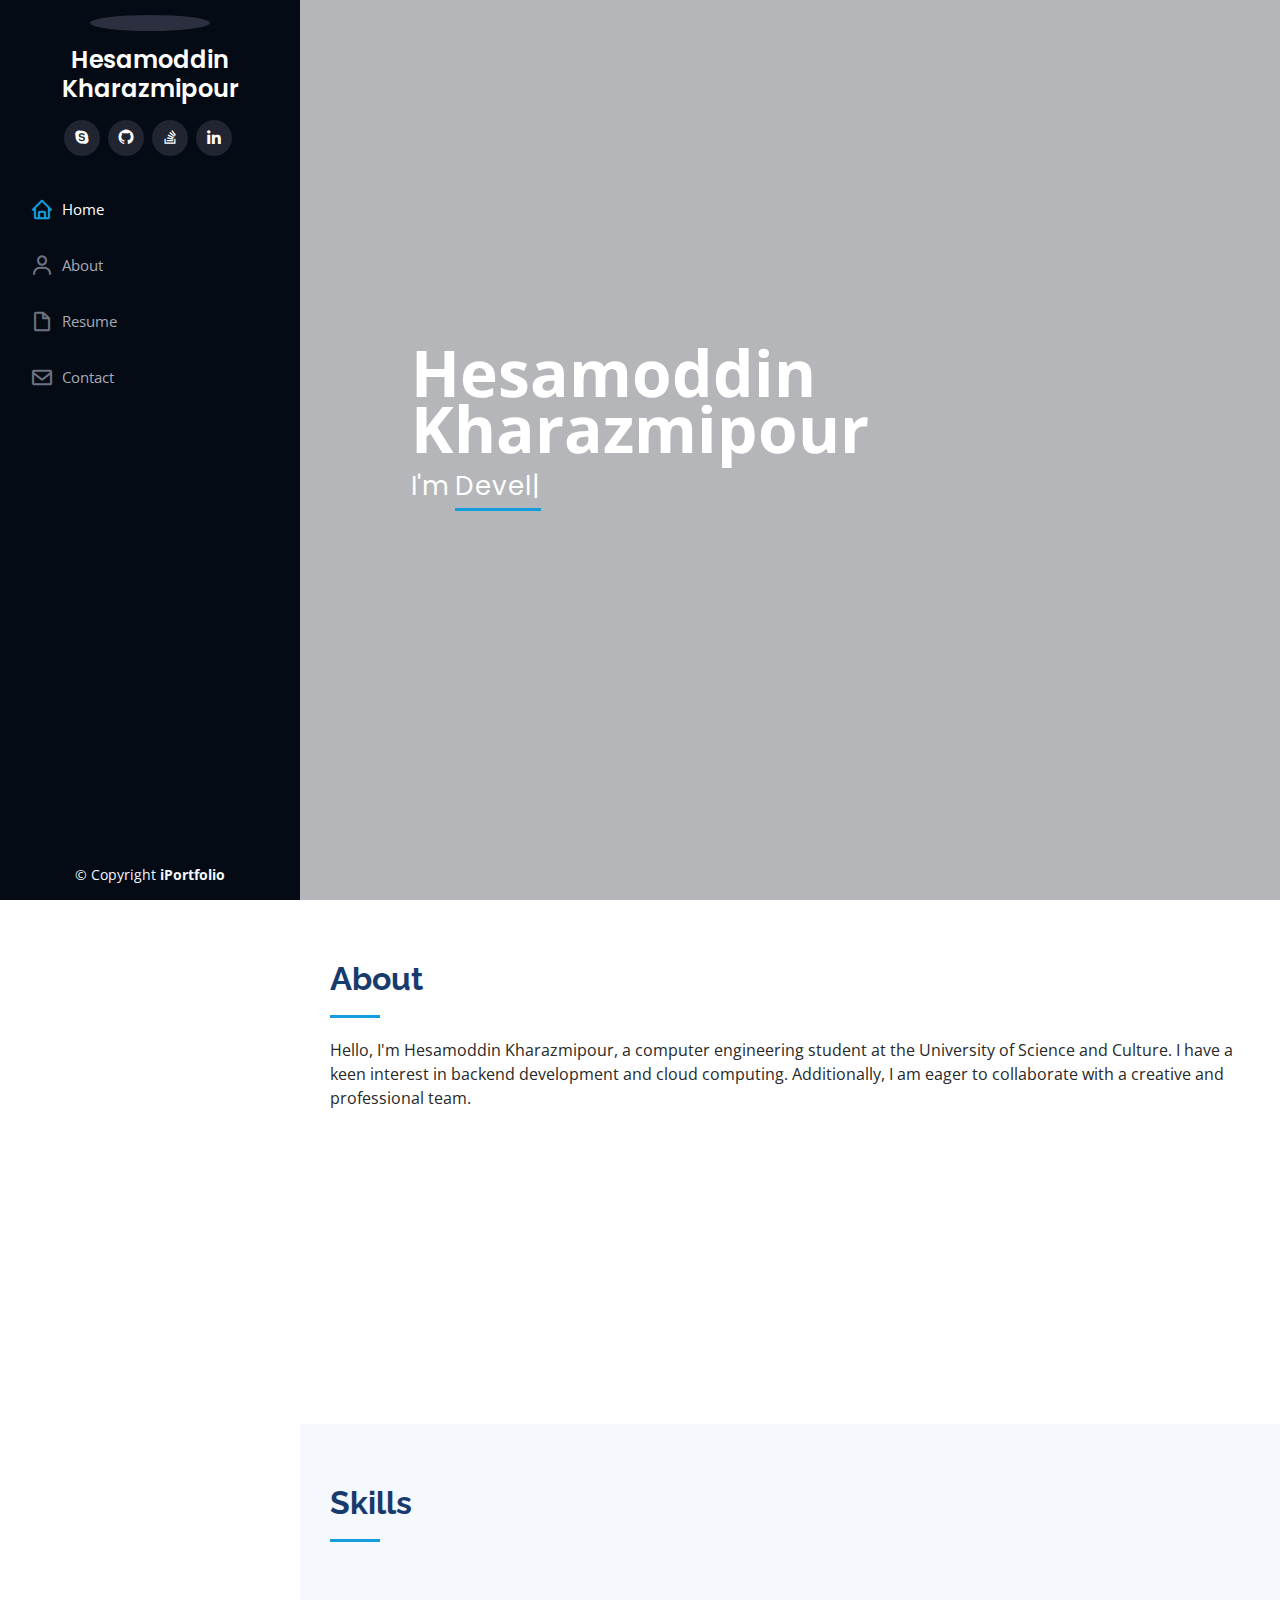
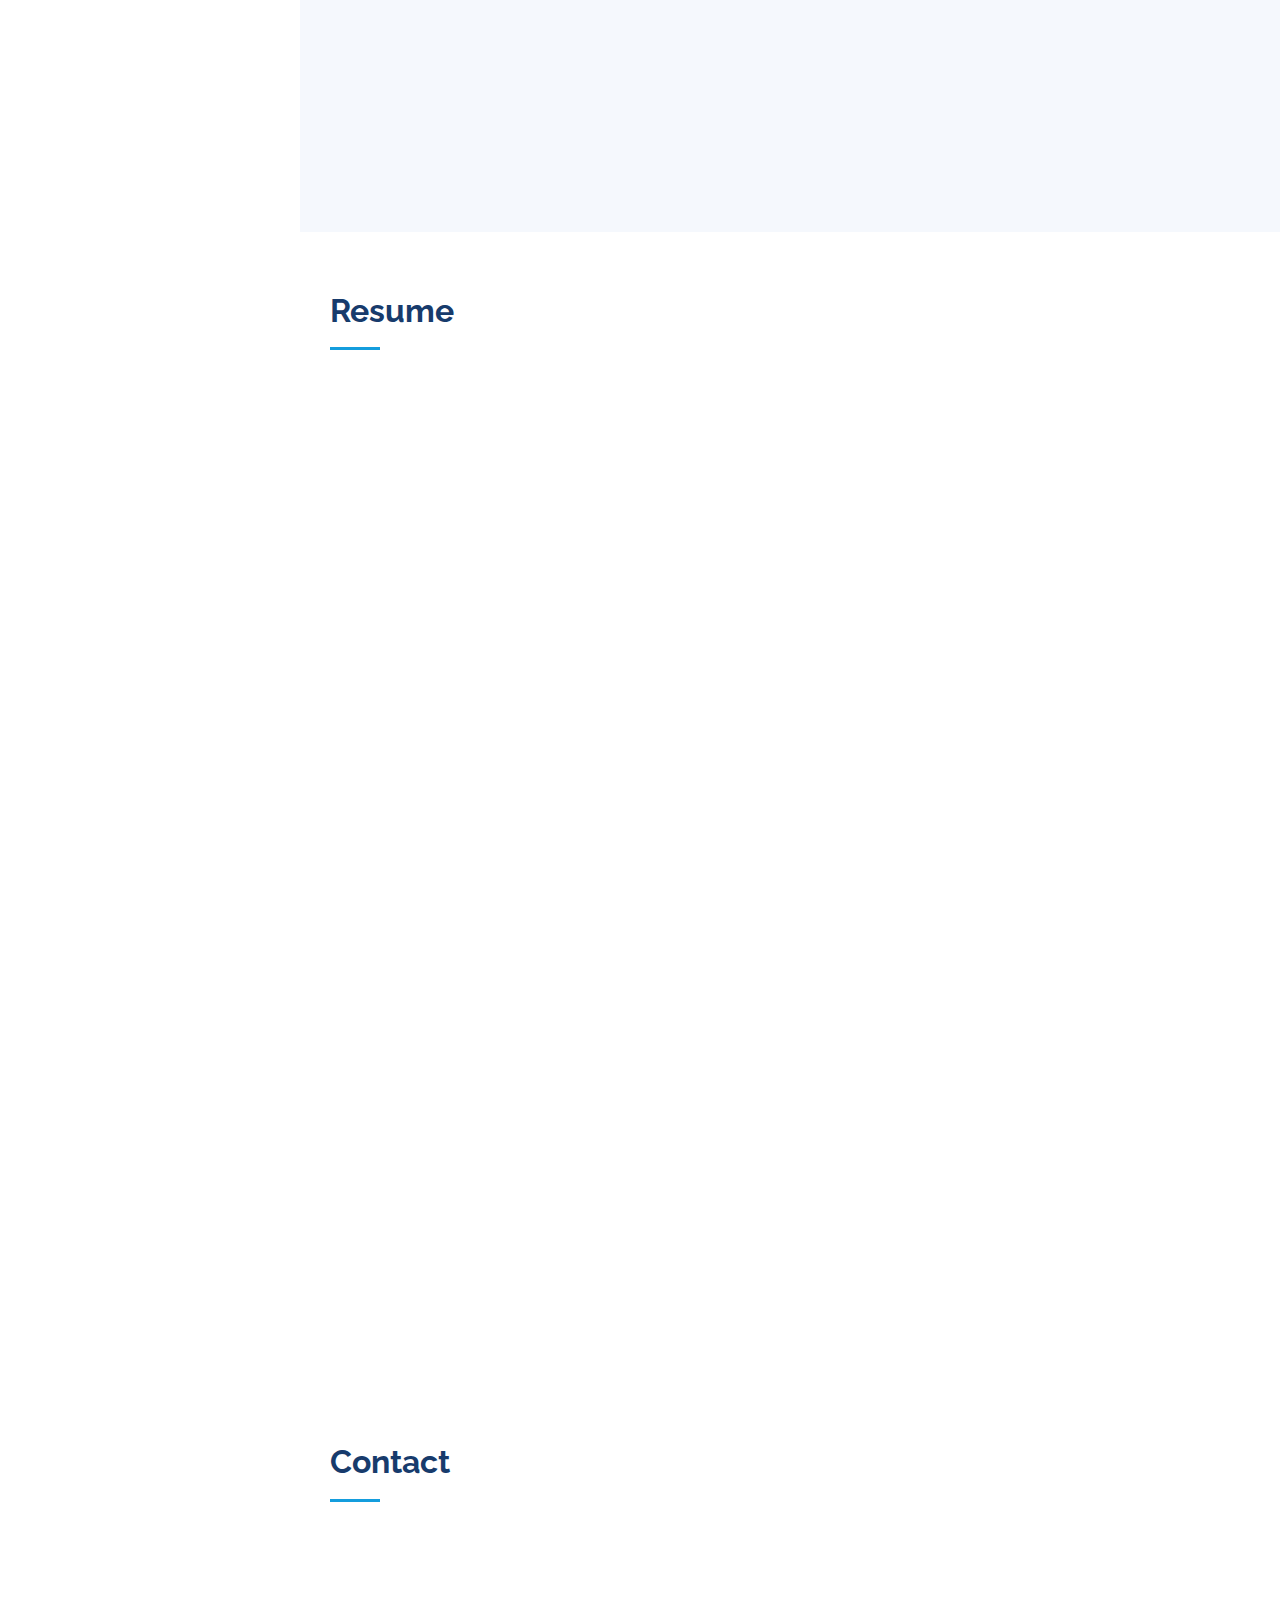
==== index.html @ 26587f69 "add: First Version of My personal Website" ====
<!DOCTYPE html>
<html lang="en">

<head>
  <meta charset="utf-8">
  <meta content="width=device-width, initial-scale=1.0" name="viewport">

  <title>Hesamoddin Kharazmipour</title>
  <meta content="Hesamoddin Kharazmipour , BackEnd ,Hesam Kharazmi , حسام الدین خوارزمی پور" name="description">
  <meta content="" name="keywords">

  <!-- Favicons -->
  <link href="https://cdn-icons-png.flaticon.com/512/356/356490.png" rel="icon">
  <link href="assets/img/apple-touch-icon.png" rel="apple-touch-icon">

  <!-- Google Fonts -->
  <link href="https://fonts.googleapis.com/css?family=Open+Sans:300,300i,400,400i,600,600i,700,700i|Raleway:300,300i,400,400i,500,500i,600,600i,700,700i|Poppins:300,300i,400,400i,500,500i,600,600i,700,700i" rel="stylesheet">

  <!-- Vendor CSS Files -->
  <link href="assets/vendor/aos/aos.css" rel="stylesheet">
  <link href="assets/vendor/bootstrap/css/bootstrap.min.css" rel="stylesheet">
  <link href="assets/vendor/bootstrap-icons/bootstrap-icons.css" rel="stylesheet">
  <link href="assets/vendor/boxicons/css/boxicons.min.css" rel="stylesheet">
  <link href="assets/vendor/glightbox/css/glightbox.min.css" rel="stylesheet">
  <link href="assets/vendor/swiper/swiper-bundle.min.css" rel="stylesheet">

  <!-- Template Main CSS File -->
  <link href="assets/css/style.css" rel="stylesheet">

  <!-- =======================================================
  * Template Name: iPortfolio
  * Updated: Nov 17 2023 with Bootstrap v5.3.2
  * Template URL: https://bootstrapmade.com/iportfolio-bootstrap-portfolio-websites-template/
  * Author: BootstrapMade.com
  * License: https://bootstrapmade.com/license/
  ======================================================== -->
</head>

<body>

  <!-- ======= Mobile nav toggle button ======= -->
  <i class="bi bi-list mobile-nav-toggle d-xl-none"></i>

  <!-- ======= Header ======= -->
  <header id="header">
    <div class="d-flex flex-column">

      <div class="profile">
        <img src="https://avatars.githubusercontent.com/u/136222636?s=400&u=b7c1ec521f9a9eed38b86de76574aec63e0b0ede&v=4" alt="" class="img-fluid rounded-circle">
        <h1 class="text-light"><center><a href="index.html">Hesamoddin Kharazmipour</a></center></h1>
        <div class="social-links mt-3 text-center">
          <!-- <a href="#" class="twitter"><i class="bx bxl-twitter"></i></a>
          <a href="#" class="facebook"><i class="bx bxl-facebook"></i></a>
          <a href="#" class="instagram"><i class="bx bxl-instagram"></i></a> -->
          <a href="https://join.skype.com/invite/FhWDoqz4veWz" class="google-plus"><i class="bx bxl-skype"></i></a>
          <a href="https://github.com/Bstboy" class="github"><i class="bx bxl-github"></i></a>
          <a href="https://stackoverflow.com/users/20820041" class="stackoverflow">
            <i class="bx bxl-stack-overflow"></i>
          </a>
          <a href="https://www.linkedin.com/in/hesam-kharazmipour/" class="linkedin"><i class="bx bxl-linkedin"></i></a>
        </div>
      </div>

      <nav id="navbar" class="nav-menu navbar">
      <nav id="navbar" class="nav-menu navbar">
        <ul>
          <li><a href="#hero" class="nav-link scrollto active"><i class="bx bx-home"></i> <span>Home</span></a></li>
          <li><a href="#about" class="nav-link scrollto"><i class="bx bx-user"></i> <span>About</span></a></li>
          <li><a href="#resume" class="nav-link scrollto"><i class="bx bx-file-blank"></i> <span>Resume</span></a></li>
          <li><a href="#contact" class="nav-link scrollto"><i class="bx bx-envelope"></i> <span>Contact</span></a></li>
        </ul>
      </nav><!-- .nav-menu -->
    </div>
  </header><!-- End Header -->

  <!-- ======= Hero Section ======= -->
  <section id="hero" class="d-flex flex-column justify-content-center align-items-center">
    <div class="hero-container" data-aos="fade-in">
      <h1><div id="myname">Hesamoddin<br></div> Kharazmipour</h1>
      <p>I'm <span class="typed" data-typed-items="Developer, Software Engineer, Student"></span></p>
    </div>
  </section><!-- End Hero -->

  <main id="main">

    <!-- ======= About Section ======= -->
    <section id="about" class="about">
      <div class="container">

        <div class="section-title">
          <h2>About</h2>
          <p>Hello, I'm Hesamoddin Kharazmipour, a computer engineering student at the University of Science and Culture. I have a keen interest in backend development and cloud computing. Additionally, I am eager to collaborate with a creative and professional team.</p>
        </div>

        <div class="row">
          <div class="col-lg-4" data-aos="fade-right">
            <img src="https://avatars.githubusercontent.com/u/136222636?s=400&u=b7c1ec521f9a9eed38b86de76574aec63e0b0ede&v=4" class="img-fluid" alt="">
          </div>
          <div class="col-lg-8 pt-4 pt-lg-0 content" data-aos="fade-left">
            <h3>Student & Software Engineer.</h3>
            <p class="fst-italic">
             <!-- Lorem ipsum dolor sit amet, consectetur adipiscing elit, sed do eiusmod tempor incididunt ut labore et dolore
              magna aliqua. -->
            </p>
            <div class="row">
              <div class="col-lg-6">
                <ul>
                  <li><i class="bi bi-chevron-right"></i> <strong>Birthday:</strong> <span>23 June 2003</span></li>
                  <li><i class="bi bi-chevron-right"></i> <strong>Blog:</strong> <span>hesamkharazmi.blog.ir</span></li>
                  <li><i class="bi bi-chevron-right"></i> <strong>Phone:</strong> <span>+98 9196840926</span></li>
                  <li><i class="bi bi-chevron-right"></i> <strong>City:</strong> <span>Tehran, Iran</span></li>
                </ul>
              </div>
              <div class="col-lg-6">
                <ul>
                  <li><i class="bi bi-chevron-right"></i> <strong>Age:</strong> <span>20</span></li>
                  <li><i class="bi bi-chevron-right"></i> <strong>Degree:</strong> <span>Bechelor</span></li>
                  <li><i class="bi bi-chevron-right"></i> <strong>Email:</strong><span>hesamkharazmiii@gmail.com</span></li>
                  <li><i class="bi bi-chevron-right"></i> <strong>Field:</strong> <span>Back-End,Cloud Computing</span></li>
                </ul>
              </div>
            </div>

          </div>
        </div>

      </div>
    </section><!-- End About Section -->



    <!-- ======= Skills Section ======= -->
    <section id="skills" class="skills section-bg">
      <div class="container">

        <div class="section-title">
          <h2>Skills</h2>
          <!--<p>Magnam dolores commodi suscipit. Necessitatibus eius consequatur ex aliquid fuga eum quidem. Sit sint consectetur velit. Quisquam quos quisquam cupiditate. Et nemo qui impedit suscipit alias ea. Quia fugiat sit in iste officiis commodi quidem hic quas.</p>-->
        </div>

        <div class="row skills-content">

          <div class="col-lg-6" data-aos="fade-up">

            <div class="progress">
              <span class="skill">Golang<i class="val">70%</i></span>
              <div class="progress-bar-wrap">
                <div class="progress-bar" role="progressbar" aria-valuenow="70" aria-valuemin="0" aria-valuemax="100"></div>
              </div>
            </div>

            <div class="progress">
              <span class="skill">Echo<i class="val">55%</i></span>
              <div class="progress-bar-wrap">
                <div class="progress-bar" role="progressbar" aria-valuenow="55" aria-valuemin="0" aria-valuemax="100"></div>
              </div>
            </div>

            <div class="progress">
              <span class="skill">SQL <i class="val">50%</i></span>
              <div class="progress-bar-wrap">
                <div class="progress-bar" role="progressbar" aria-valuenow="50" aria-valuemin="0" aria-valuemax="100"></div>
              </div>
            </div>

          </div>

          <div class="col-lg-6" data-aos="fade-up" data-aos-delay="100">

            <div class="progress">
              <span class="skill">Python <i class="val">60%</i></span>
              <div class="progress-bar-wrap">
                <div class="progress-bar" role="progressbar" aria-valuenow="60" aria-valuemin="0" aria-valuemax="100"></div>
              </div>
            </div>

            <div class="progress">
              <span class="skill">CPP <i class="val">40%</i></span>
              <div class="progress-bar-wrap">
                <div class="progress-bar" role="progressbar" aria-valuenow="40" aria-valuemin="0" aria-valuemax="100"></div>
              </div>
            </div>

            <div class="progress">
              <span class="skill">Docker <i class="val">20%</i></span>
              <div class="progress-bar-wrap">
                <div class="progress-bar" role="progressbar" aria-valuenow="20" aria-valuemin="0" aria-valuemax="100"></div>
              </div>
            </div>

          </div>

        </div>

      </div>
    </section><!-- End Skills Section -->

    <!-- ======= Resume Section ======= -->
    <section id="resume" class="resume">
      <div class="container">

        <div class="section-title">
          <h2>Resume</h2>
         <!-- <p>Magnam dolores commodi suscipit. Necessitatibus eius consequatur ex aliquid fuga eum quidem. Sit sint consectetur velit. Quisquam quos quisquam cupiditate. Et nemo qui impedit suscipit alias ea. Quia fugiat sit in iste officiis commodi quidem hic quas.</p> -->
        </div>

        <div class="row">
          <div class="col-lg-6" data-aos="fade-up">
            <h3 class="resume-title">Sumary</h3>
            <div class="resume-item pb-0">
              <h4>Hesamoddin Kharazmipour</h4>
              <p><em>I'm currently an undergraduate student in Computer Engineering at <span><a href="http://ce.eng.usc.ac.ir/en">University of Science and Culture.</a></span></em></p>
              <ul>
                <!--<li>Portland par 127,Orlando, FL</li>-->
                <li>(+98) 9196840926</li>
                <li>hesamkharazmiii@gmail.com</li>
              </ul>
            </div>

            <h3 class="resume-title">Education</h3>
            <div class="resume-item">
              <h4>B.Sc (Computer Engineering)</h4>
              <h5>2021 - Present</h5>
              <p><em>University of Science and Culture, Tehran, Iran</em></p>
              <p>The University of Science and Culture in Tehran, Iran, established in 1994, is renowned for its emphasis on research and education, particularly in computer engineering. As one of Iran's largest non-governmental universities, it offers a wide range of programs, but is especially notable for its strong computer engineering curriculum. The university is dedicated to advancing scientific and technological education at both national and international levels, fostering innovation and skill development in its students. It operates multiple campuses, with its main campus in Tehran, and is affiliated with the ACECR.</p>
            </div>
            <div class="resume-item">
              <h4>Diploma (Mathematics and Physics)</h4>
              <h5>2020 - 2021</h5>
              <p><em>Salam Iranzamin High School , Tehran, Iran</em></p>
              <p>
                I earned my high school diploma in Mathematics and Physics from Salam Iranzamin High School in Tehran, graduating with an outstanding GPA of 19.59 out of 20.</p>
            </div>
          </div>
          <div class="col-lg-6" data-aos="fade-up" data-aos-delay="100">
            <h3 class="resume-title">Experience</h3>
            <div class="resume-item">
              <h4>Task-Oriented Bootcamp In Software Engineering With Golang</h4>
              <h5>July 2023 - Present</h5>
              <p><em><span><a href="https://quera.org/">Quera</a></span>, Tehran, Iran</em></p>
              <ul>
                <li>The "Software Engineering with Golang" Bootcamp at Quera is a comprehensive program that starts with Golang language training and progresses to advanced topics.</li>
                <li>Passed with a <strong>perfect</strong> score. <span><a href="https://quera.org/certificate/lGZDddJL/">(click to see certificate)</a></span></li>
              </ul>
            </div>
            <div class="resume-item">
              <h4>TEACHING ASSISTANT</h4>
              <h5>Sepetember 2023 - Present</h5>
              <p><em>University of Science and Culture, Tehran, Iran</em></p>
              <ul>
                <li><strong>Design and Analysis of Algorithms (x1)</strong></li>
                <li>Under the supervision of <strong>Dr.Tabatabaei</strong></li>
                <li>Develop assignments</li>
                <li>Grading submissions</li>
              </ul>
            </div>
          </div>
        </div>

      </div>
    </section><!-- End Resume Section -->




    <!-- ======= Contact Section ======= -->
    <section id="contact" class="contact">
      <div class="container">

        <div class="section-title">
          <h2>Contact</h2>
          <!--<p>Magnam dolores commodi suscipit. Necessitatibus eius consequatur ex aliquid fuga eum quidem. Sit sint consectetur velit. Quisquam quos quisquam cupiditate. Et nemo qui impedit suscipit alias ea. Quia fugiat sit in iste officiis commodi quidem hic quas.</p>-->
        </div>

        <div class="row" data-aos="fade-in">

          <div class="col-lg-5 d-flex align-items-stretch">
            <div class="info">


              <div class="email">
                <i class="bi bi-envelope"></i>
                <h4>Email:</h4>
                <p>hesamkharazmiii@gmail.com</p>
              </div>

              <div class="phone">
                <i class="bi bi-phone"></i>
                <h4>Call:</h4>
                <p>+98 9196840926</p>
              </div>
              <div class="linkedin">
                <i class="bi bi-linkedin"></i>
                <h4>Linkedin:</h4>
                <p>linkedin.com/in/hesam-kharazmipour/</p>
              </div>
              <div class="github">
                <i class="bi bi-github"></i>
                <h4>Github:</h4>
                <p>github.com/Bstboy</p>
              </div>
              <!--<iframe src="https://www.google.com/maps/embed?pb=!1m14!1m8!1m3!1d12097.433213460943!2d-74.0062269!3d40.7101282!3m2!1i1024!2i768!4f13.1!3m3!1m2!1s0x0%3A0xb89d1fe6bc499443!2sDowntown+Conference+Center!5e0!3m2!1smk!2sbg!4v1539943755621" frameborder="0" style="border:0; width: 100%; height: 290px;" allowfullscreen></iframe>-->
            </div>

          </div>

          <div class="col-lg-7 mt-5 mt-lg-0 d-flex align-items-stretch">
            <form action="forms/contact.php" method="post" role="form" class="php-email-form">
              <div class="row">
                <div class="form-group col-md-6">
                  <label for="name">Your Name</label>
                  <input type="text" name="name" class="form-control" id="name" required>
                </div>
                <div class="form-group col-md-6">
                  <label for="name">Your Email</label>
                  <input type="email" class="form-control" name="email" id="email" required>
                </div>
              </div>
              <div class="form-group">
                <label for="name">Subject</label>
                <input type="text" class="form-control" name="subject" id="subject" required>
              </div>
              <div class="form-group">
                <label for="name">Message</label>
                <textarea class="form-control" name="message" rows="10" required></textarea>
              </div>
              <div class="my-3">
                <div class="loading">Loading</div>
                <div class="error-message"></div>
                <div class="sent-message">Your message has been sent. Thank you!</div>
              </div>
              <div class="text-center"><button type="submit">Send Message</button></div>
            </form>
          </div>

        </div>

      </div>
    </section><!-- End Contact Section -->

  </main><!-- End #main -->

  <!-- ======= Footer ======= -->
  <footer id="footer">
    <div class="container">
      <div class="copyright">
        &copy; Copyright <strong><span>iPortfolio</span></strong>
      </div>

    </div>
  </footer><!-- End  Footer -->

  <a href="#" class="back-to-top d-flex align-items-center justify-content-center"><i class="bi bi-arrow-up-short"></i></a>

  <!-- Vendor JS Files -->
  <script src="assets/vendor/purecounter/purecounter_vanilla.js"></script>
  <script src="assets/vendor/aos/aos.js"></script>
  <script src="assets/vendor/bootstrap/js/bootstrap.bundle.min.js"></script>
  <script src="assets/vendor/glightbox/js/glightbox.min.js"></script>
  <script src="assets/vendor/isotope-layout/isotope.pkgd.min.js"></script>
  <script src="assets/vendor/swiper/swiper-bundle.min.js"></script>
  <script src="assets/vendor/typed.js/typed.umd.js"></script>
  <script src="assets/vendor/waypoints/noframework.waypoints.js"></script>
  <script src="assets/vendor/php-email-form/validate.js"></script>

  <!-- Template Main JS File -->
  <script src="assets/js/main.js"></script>

</body>

</html>
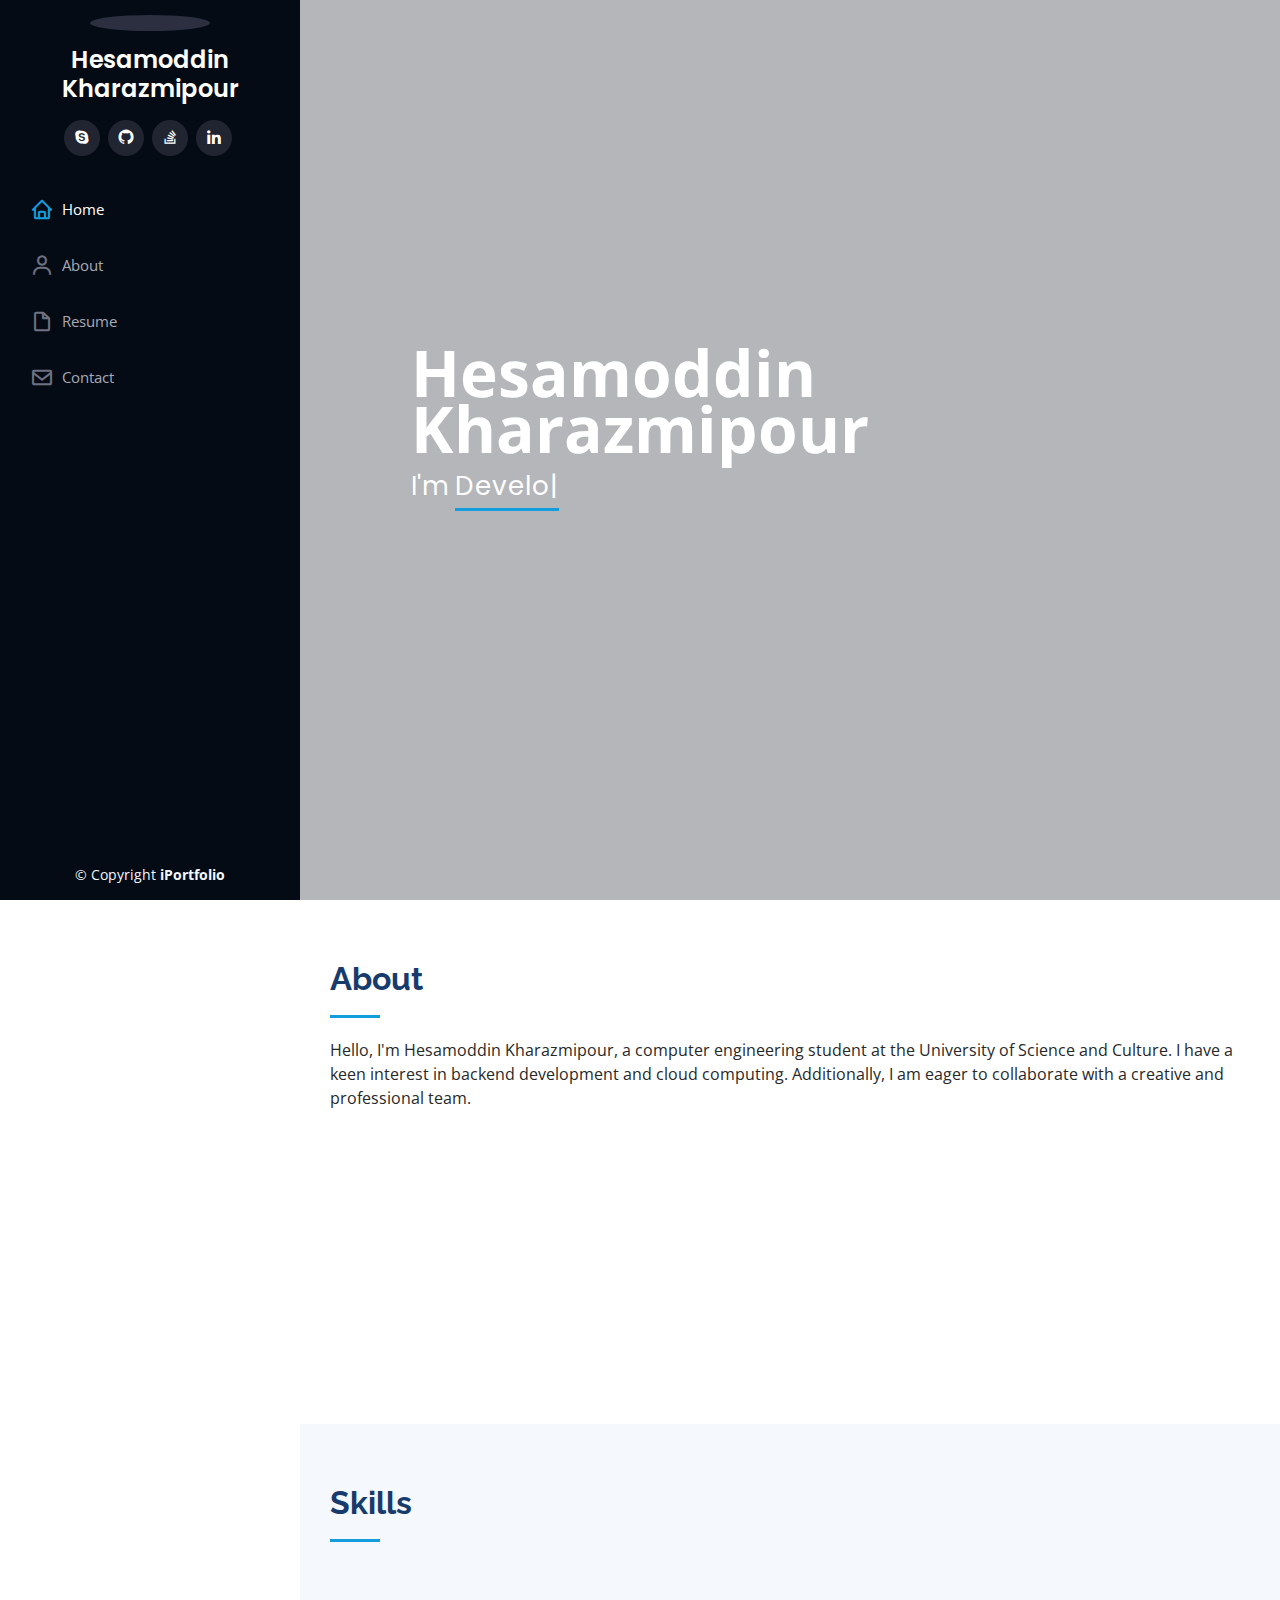
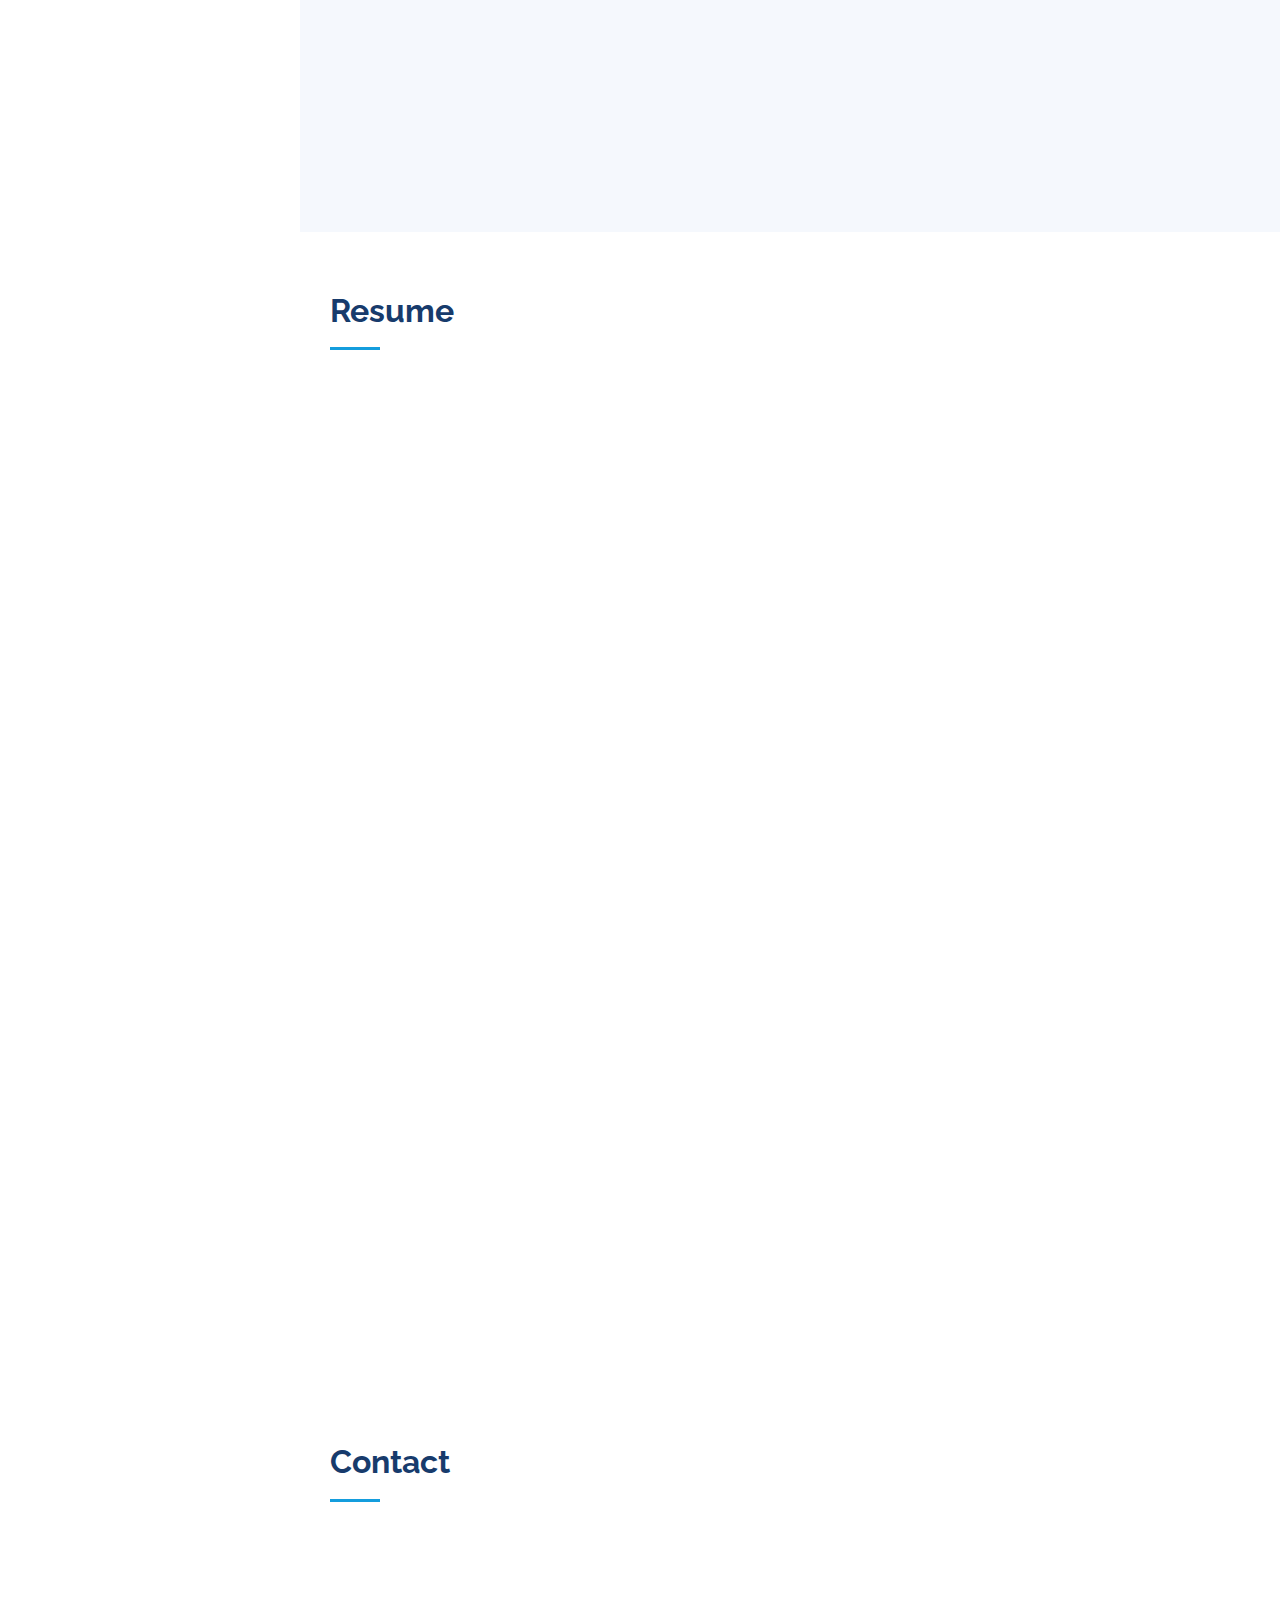
==== commit cd82256d: "Update index.html" ====
--- a/index.html
+++ b/index.html
@@ -27,13 +27,7 @@
   <!-- Template Main CSS File -->
   <link href="assets/css/style.css" rel="stylesheet">
 
-  <!-- =======================================================
-  * Template Name: iPortfolio
-  * Updated: Nov 17 2023 with Bootstrap v5.3.2
-  * Template URL: https://bootstrapmade.com/iportfolio-bootstrap-portfolio-websites-template/
-  * Author: BootstrapMade.com
-  * License: https://bootstrapmade.com/license/
-  ======================================================== -->
+ 
 </head>
 
 <body>
@@ -99,8 +93,7 @@
           <div class="col-lg-8 pt-4 pt-lg-0 content" data-aos="fade-left">
             <h3>Student & Software Engineer.</h3>
             <p class="fst-italic">
-             <!-- Lorem ipsum dolor sit amet, consectetur adipiscing elit, sed do eiusmod tempor incididunt ut labore et dolore
-              magna aliqua. -->
+        
             </p>
             <div class="row">
               <div class="col-lg-6">
@@ -135,7 +128,7 @@
 
         <div class="section-title">
           <h2>Skills</h2>
-          <!--<p>Magnam dolores commodi suscipit. Necessitatibus eius consequatur ex aliquid fuga eum quidem. Sit sint consectetur velit. Quisquam quos quisquam cupiditate. Et nemo qui impedit suscipit alias ea. Quia fugiat sit in iste officiis commodi quidem hic quas.</p>-->
+          
         </div>
 
         <div class="row skills-content">
@@ -201,7 +194,7 @@
 
         <div class="section-title">
           <h2>Resume</h2>
-         <!-- <p>Magnam dolores commodi suscipit. Necessitatibus eius consequatur ex aliquid fuga eum quidem. Sit sint consectetur velit. Quisquam quos quisquam cupiditate. Et nemo qui impedit suscipit alias ea. Quia fugiat sit in iste officiis commodi quidem hic quas.</p> -->
+         
         </div>
 
         <div class="row">
@@ -211,7 +204,7 @@
               <h4>Hesamoddin Kharazmipour</h4>
               <p><em>I'm currently an undergraduate student in Computer Engineering at <span><a href="http://ce.eng.usc.ac.ir/en">University of Science and Culture.</a></span></em></p>
               <ul>
-                <!--<li>Portland par 127,Orlando, FL</li>-->
+                
                 <li>(+98) 9196840926</li>
                 <li>hesamkharazmiii@gmail.com</li>
               </ul>
@@ -269,7 +262,7 @@
 
         <div class="section-title">
           <h2>Contact</h2>
-          <!--<p>Magnam dolores commodi suscipit. Necessitatibus eius consequatur ex aliquid fuga eum quidem. Sit sint consectetur velit. Quisquam quos quisquam cupiditate. Et nemo qui impedit suscipit alias ea. Quia fugiat sit in iste officiis commodi quidem hic quas.</p>-->
+          
         </div>
 
         <div class="row" data-aos="fade-in">
@@ -299,7 +292,7 @@
                 <h4>Github:</h4>
                 <p>github.com/Bstboy</p>
               </div>
-              <!--<iframe src="https://www.google.com/maps/embed?pb=!1m14!1m8!1m3!1d12097.433213460943!2d-74.0062269!3d40.7101282!3m2!1i1024!2i768!4f13.1!3m3!1m2!1s0x0%3A0xb89d1fe6bc499443!2sDowntown+Conference+Center!5e0!3m2!1smk!2sbg!4v1539943755621" frameborder="0" style="border:0; width: 100%; height: 290px;" allowfullscreen></iframe>-->
+              
             </div>
 
           </div>
@@ -368,4 +361,4 @@
 
 </body>
 
-</html>+</html>
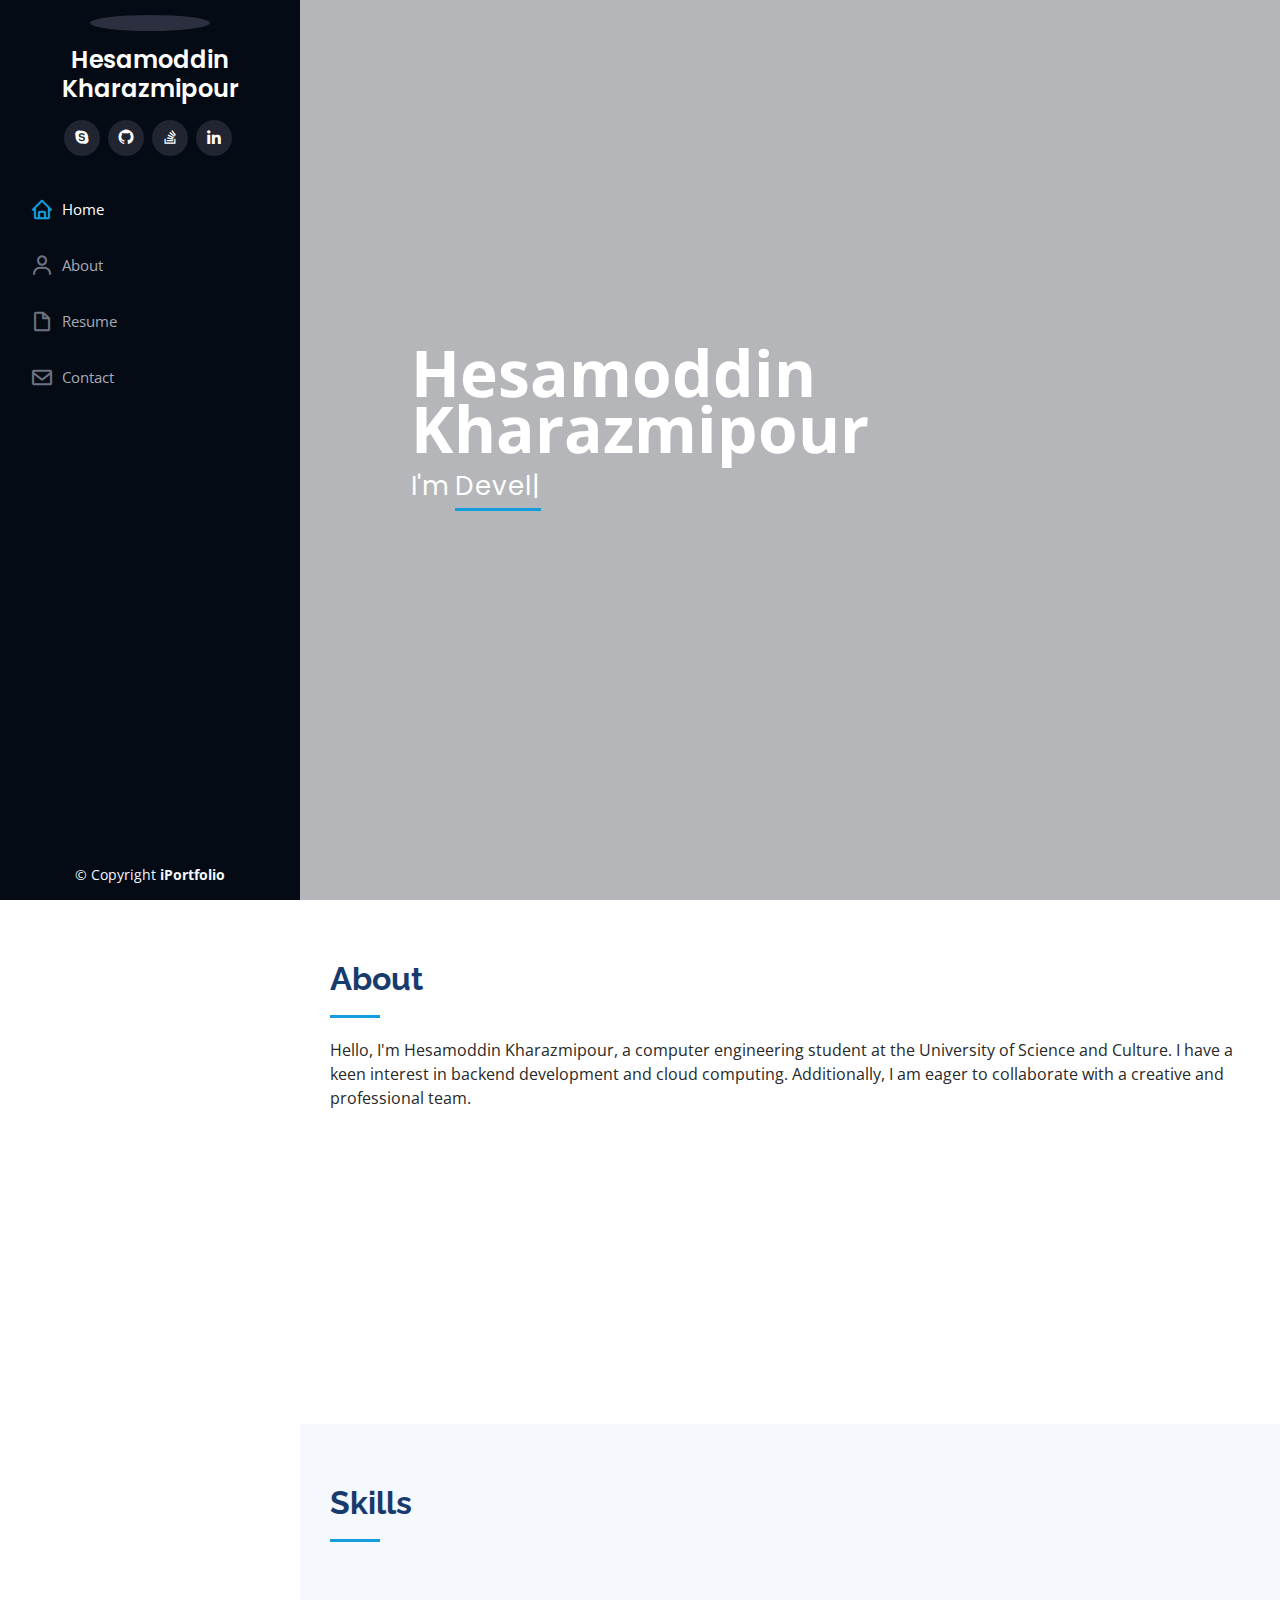
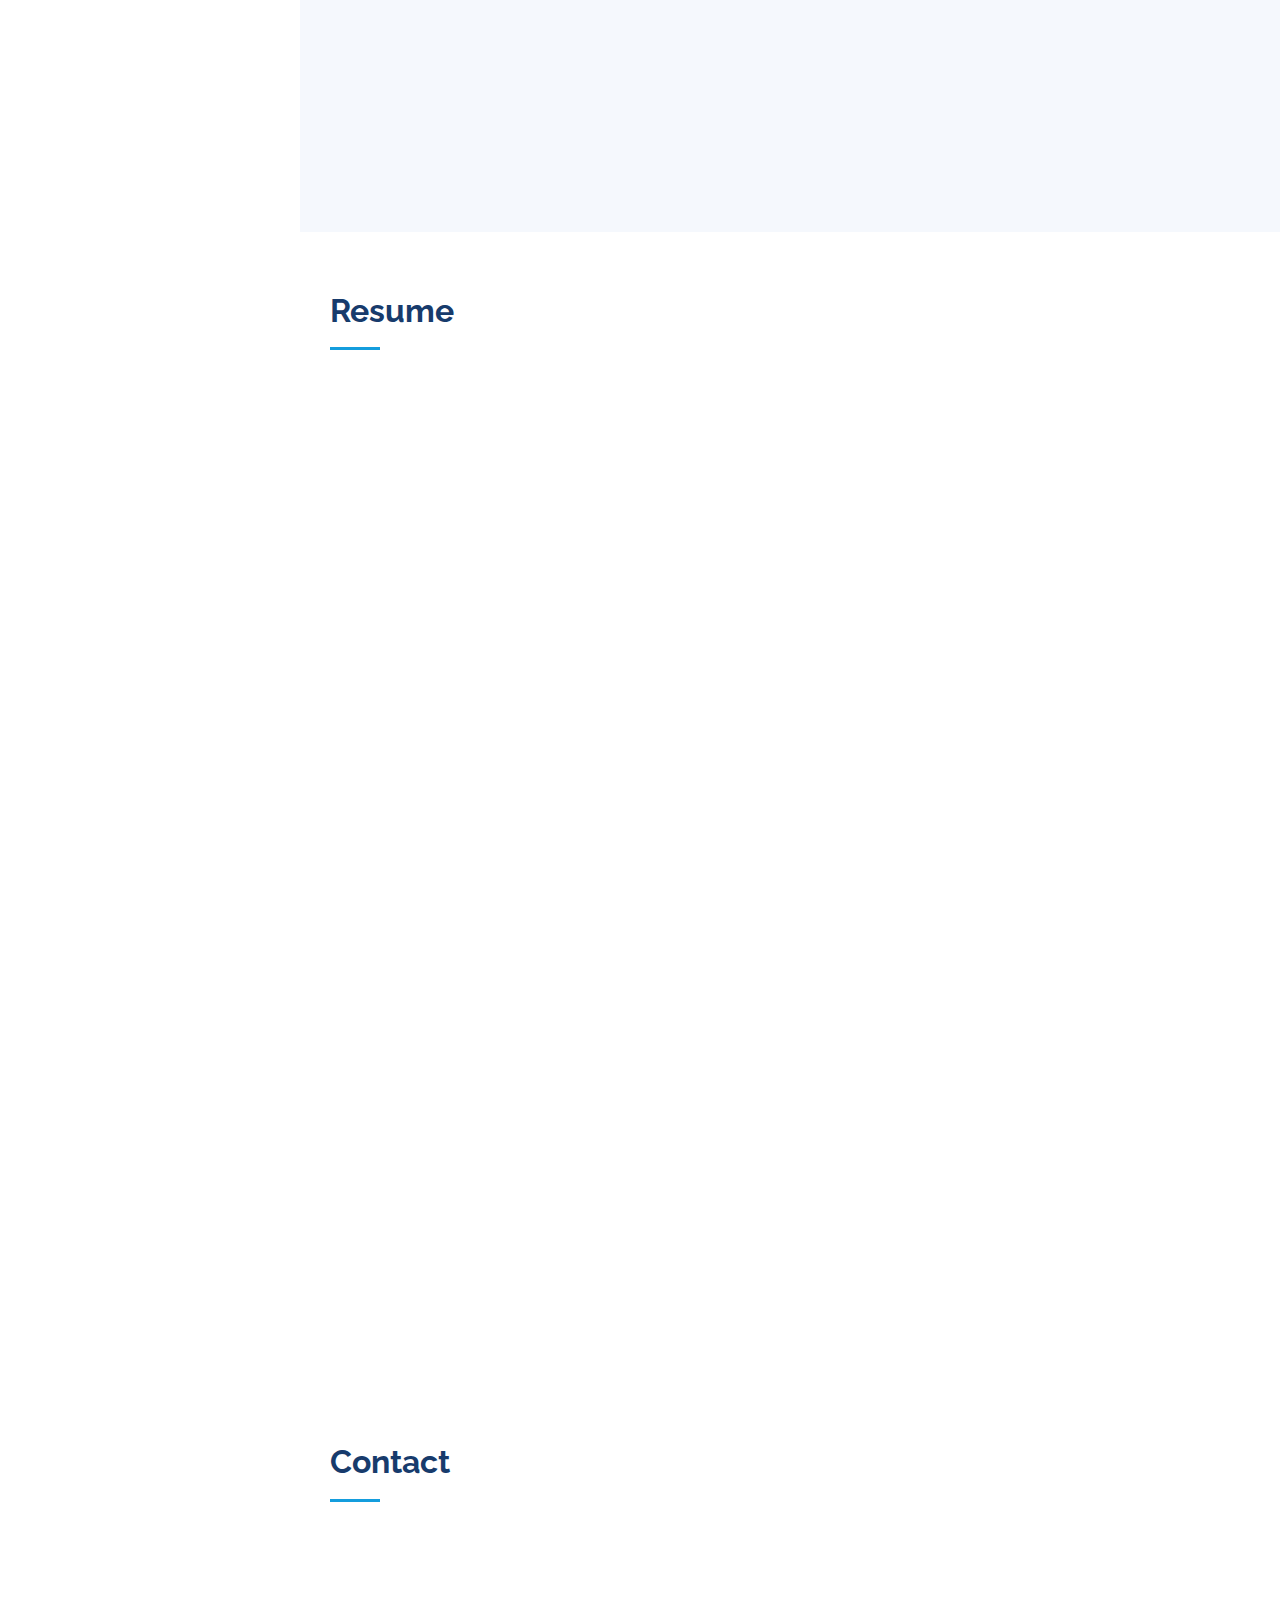
==== commit 31972cf5: "Update index.html" ====
--- a/index.html
+++ b/index.html
@@ -47,7 +47,7 @@
           <a href="#" class="facebook"><i class="bx bxl-facebook"></i></a>
           <a href="#" class="instagram"><i class="bx bxl-instagram"></i></a> -->
           <a href="https://join.skype.com/invite/FhWDoqz4veWz" class="google-plus"><i class="bx bxl-skype"></i></a>
-          <a href="https://github.com/Bstboy" class="github"><i class="bx bxl-github"></i></a>
+          <a href="https://github.com/hesamkharazmi" class="github"><i class="bx bxl-github"></i></a>
           <a href="https://stackoverflow.com/users/20820041" class="stackoverflow">
             <i class="bx bxl-stack-overflow"></i>
           </a>
@@ -290,7 +290,7 @@
               <div class="github">
                 <i class="bi bi-github"></i>
                 <h4>Github:</h4>
-                <p>github.com/Bstboy</p>
+                <p>github.com/hesamkharazmi</p>
               </div>
               
             </div>
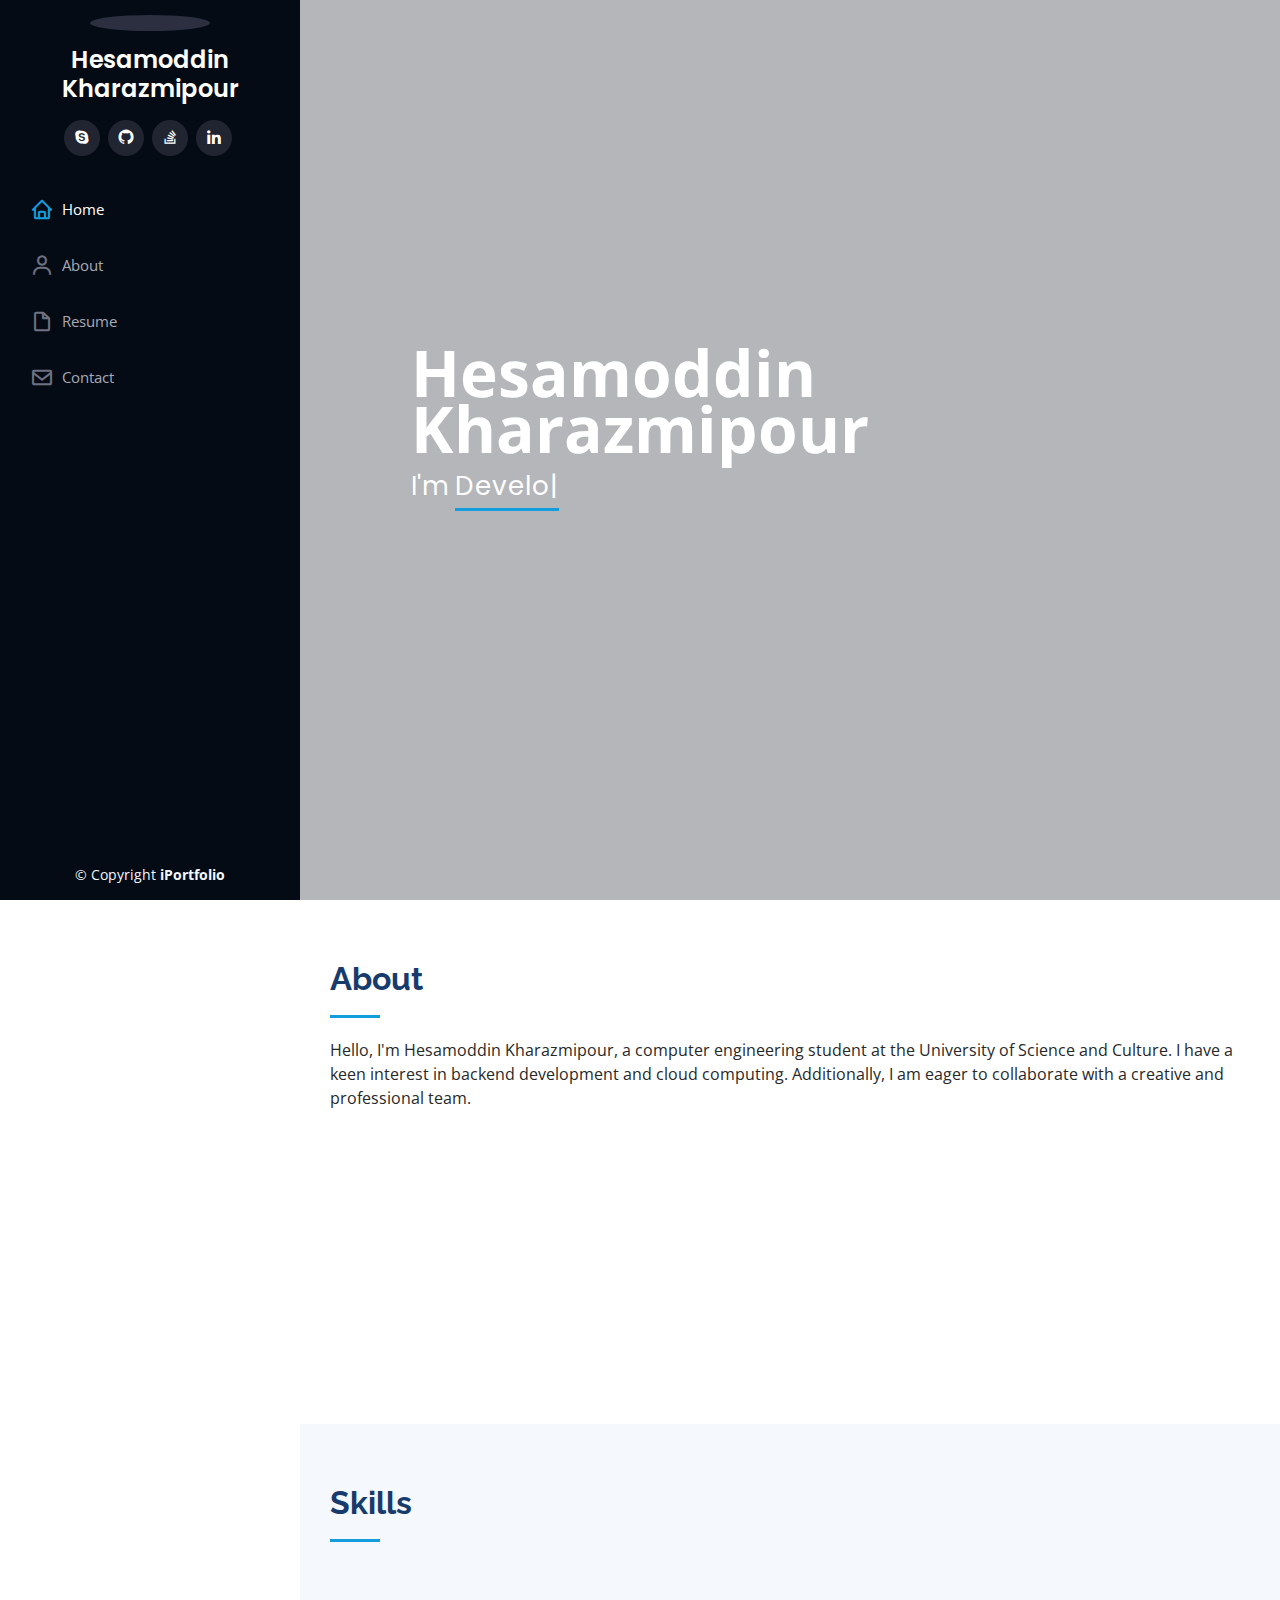
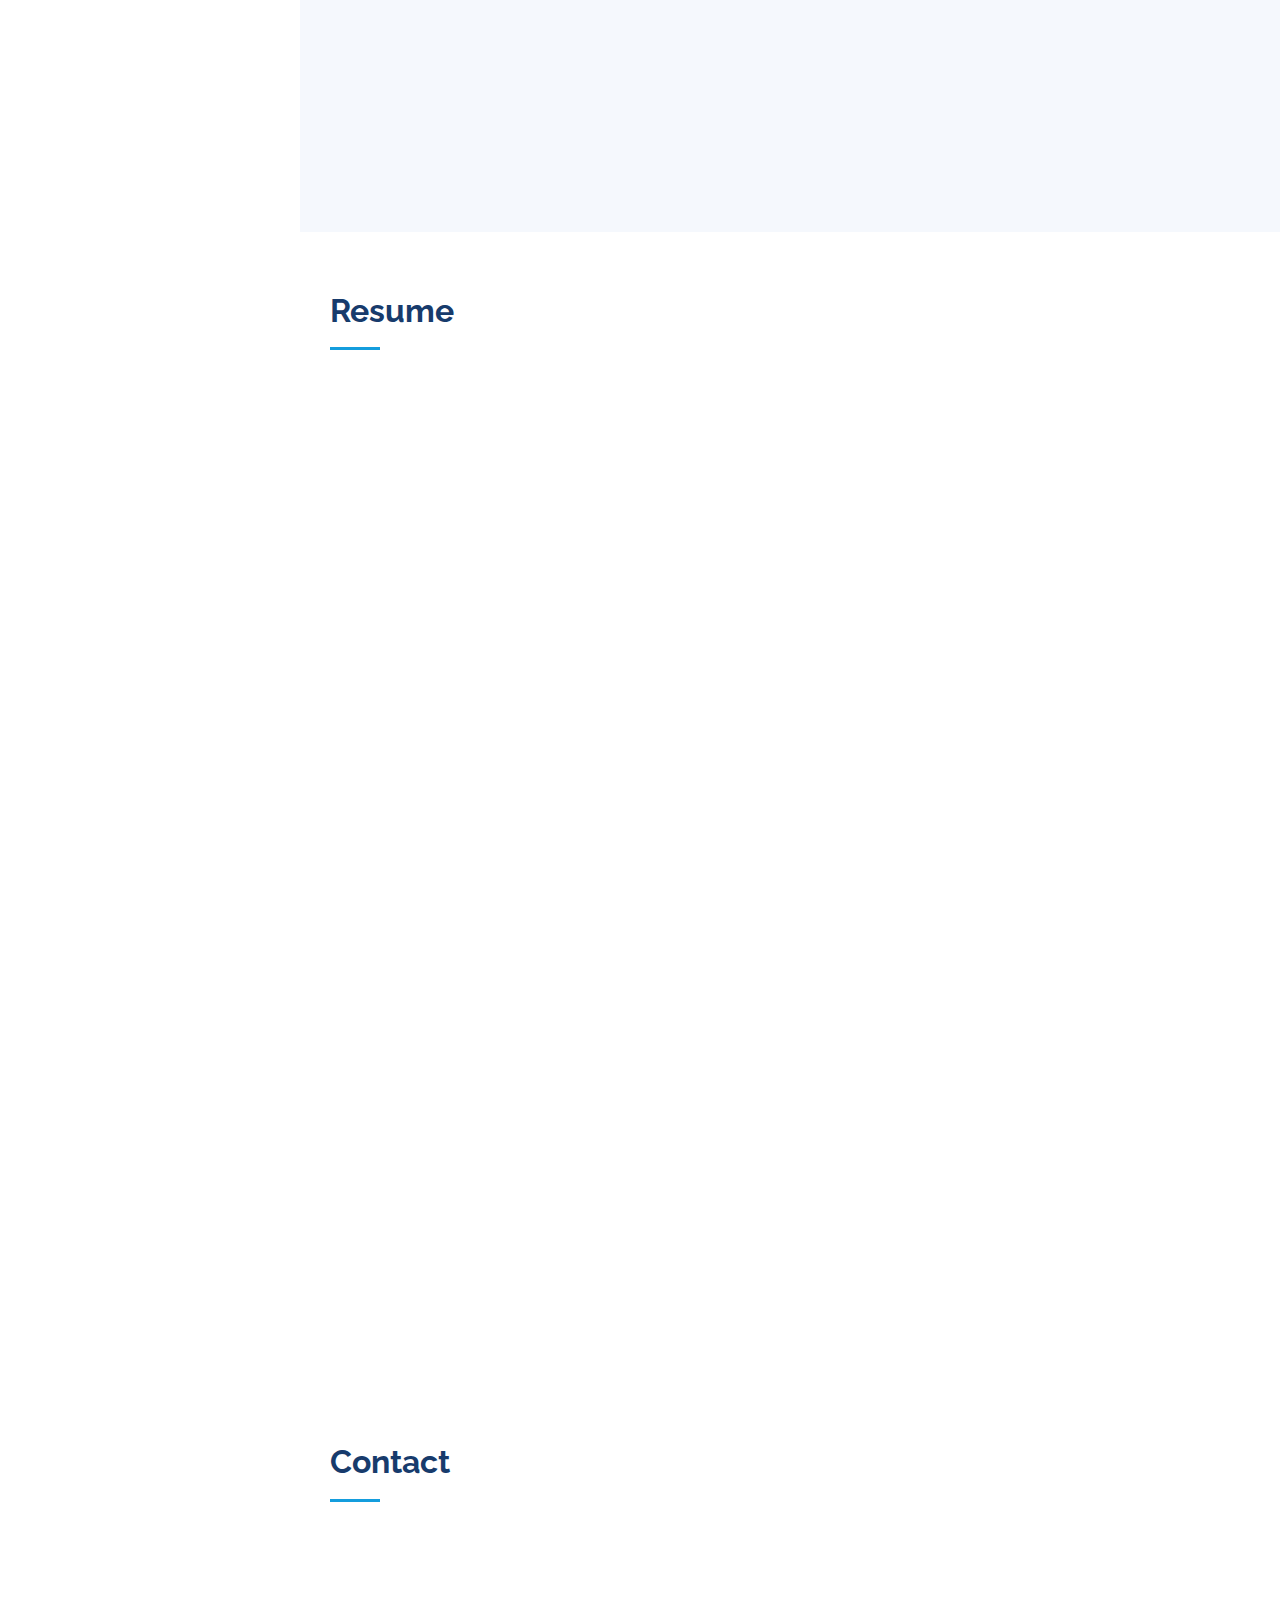
==== commit 42393846: "Update index.html" ====
--- a/index.html
+++ b/index.html
@@ -8,7 +8,7 @@
   <title>Hesamoddin Kharazmipour</title>
   <meta content="Hesamoddin Kharazmipour , BackEnd ,Hesam Kharazmi , حسام الدین خوارزمی پور" name="description">
   <meta content="" name="keywords">
-
+  <meta name="author" content="Hesamoddin Kharazmipour">
   <!-- Favicons -->
   <link href="https://cdn-icons-png.flaticon.com/512/356/356490.png" rel="icon">
   <link href="assets/img/apple-touch-icon.png" rel="apple-touch-icon">
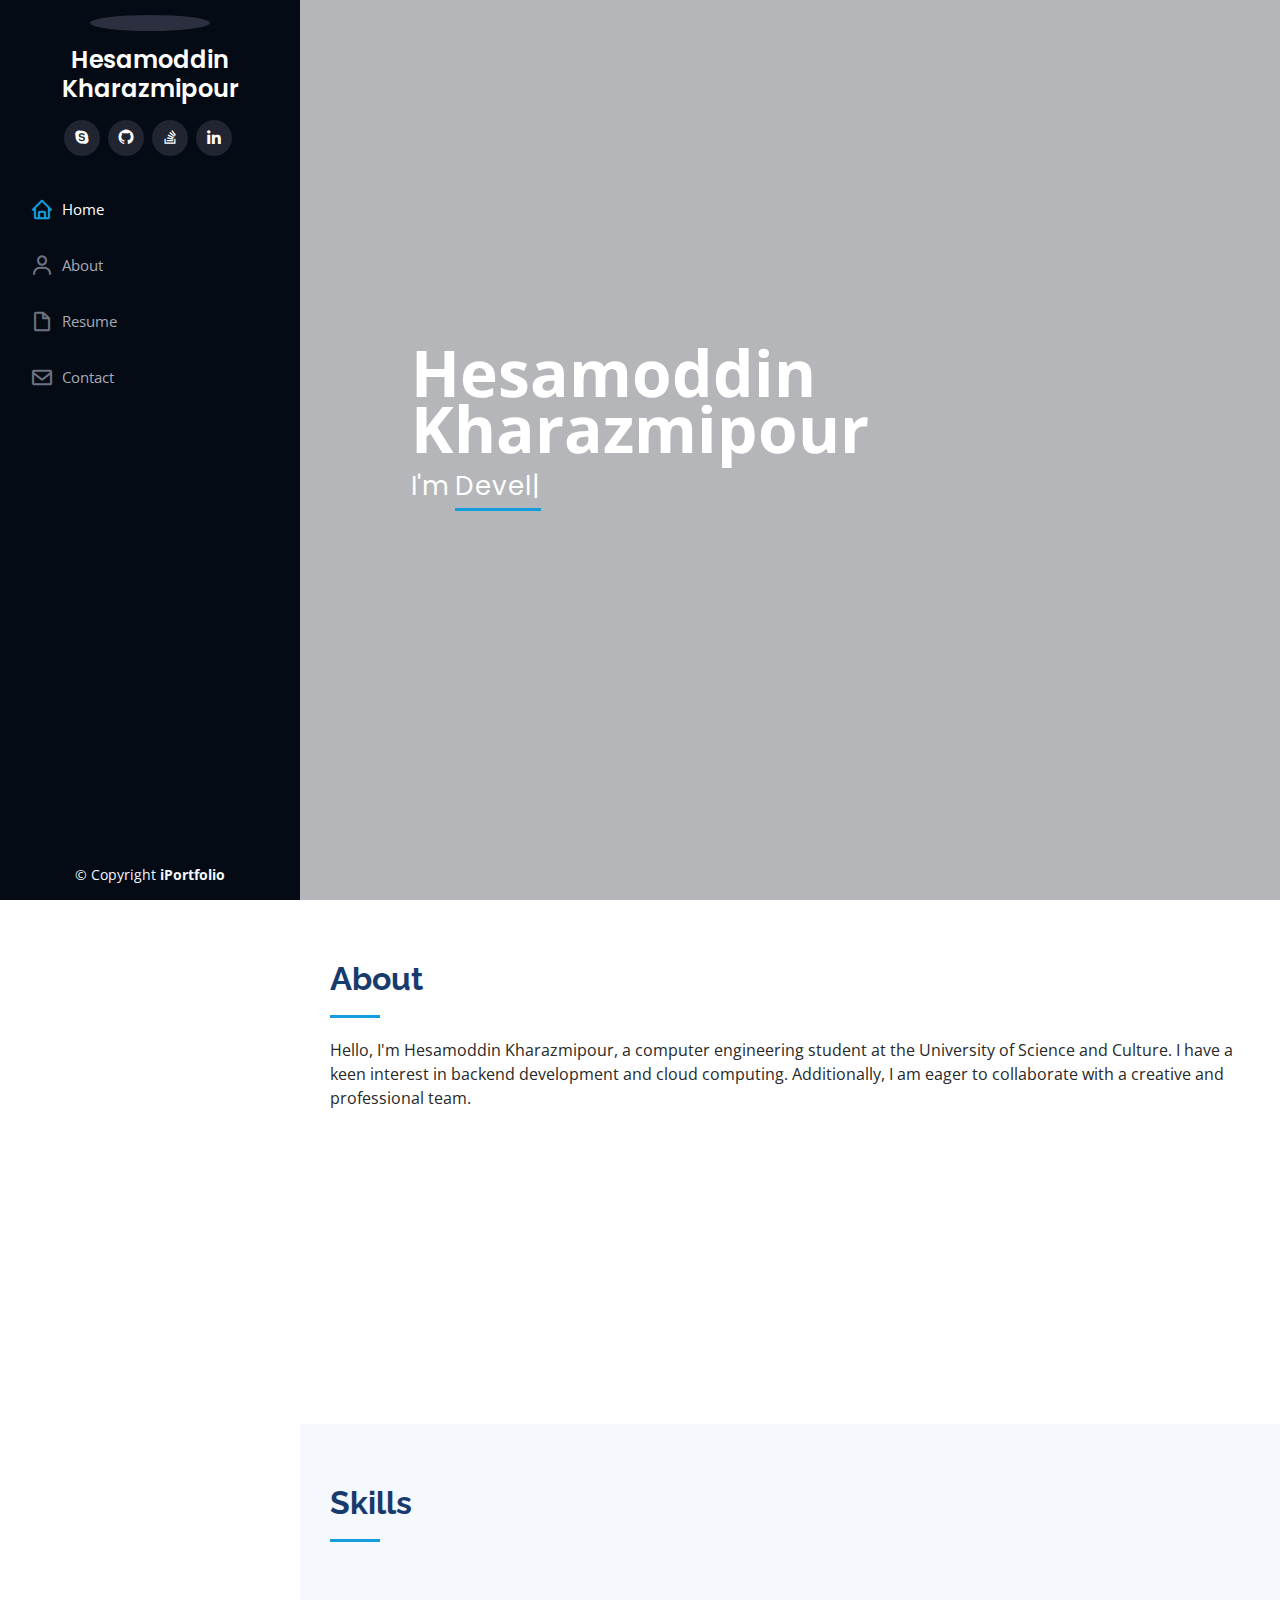
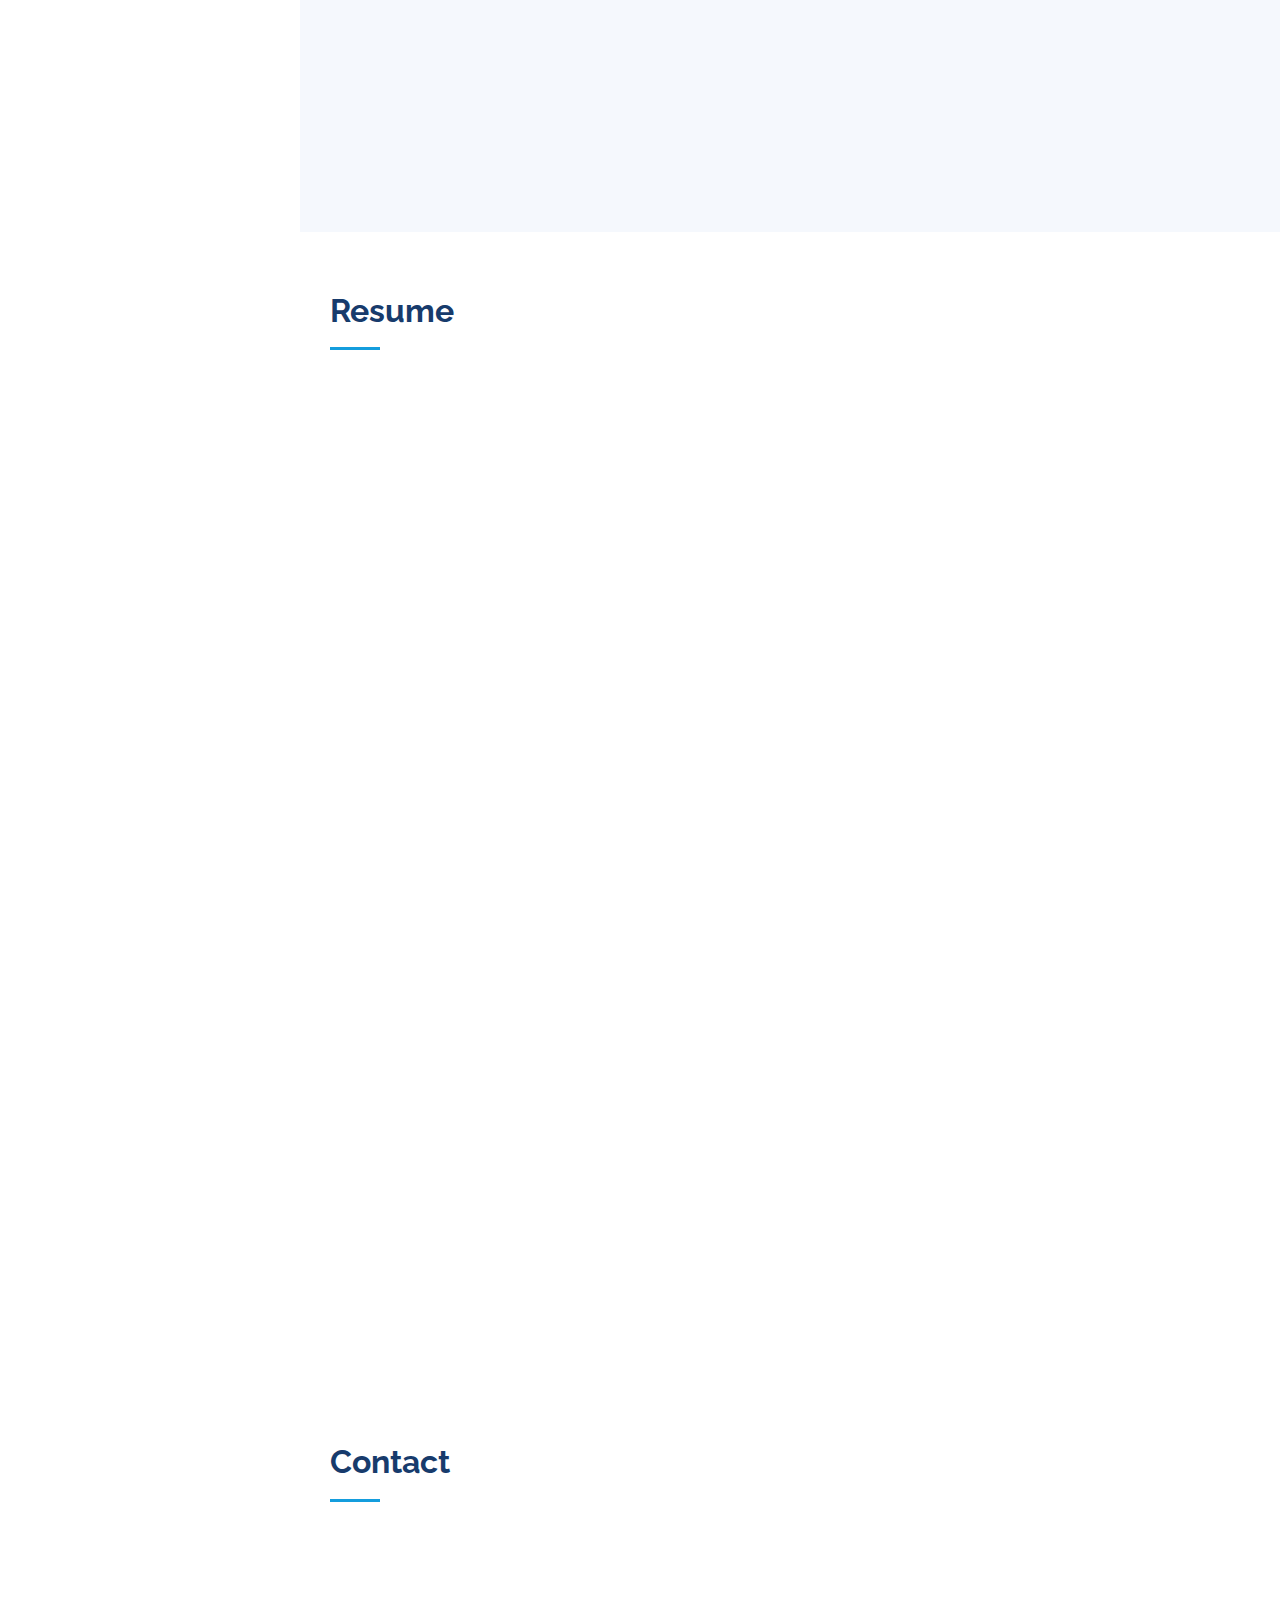
==== commit d69c02e7: "Update index.html" ====
--- a/index.html
+++ b/index.html
@@ -8,7 +8,7 @@
   <title>Hesamoddin Kharazmipour</title>
   <meta content="Hesamoddin Kharazmipour , BackEnd ,Hesam Kharazmi , حسام الدین خوارزمی پور" name="description">
   <meta content="" name="keywords">
-  <meta name="author" content="Hesamoddin Kharazmipour">
+  <meta name="author" content="Hesamoddin Kharazmipour.">
   <!-- Favicons -->
   <link href="https://cdn-icons-png.flaticon.com/512/356/356490.png" rel="icon">
   <link href="assets/img/apple-touch-icon.png" rel="apple-touch-icon">
